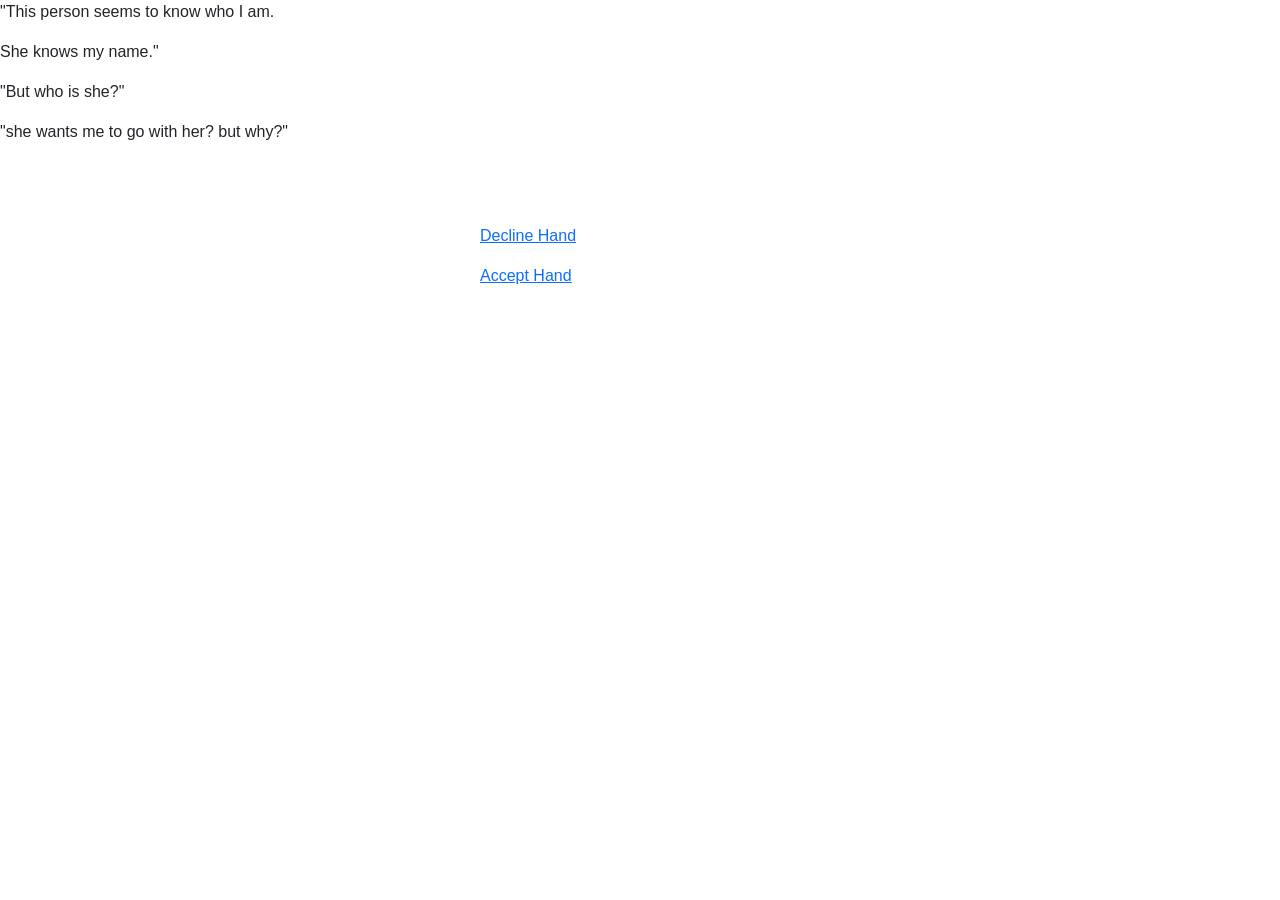
==== page6-lost.html @ 960787a9 "Add page6-lost.html with initial content" ====
<!doctype html>
<html lang="en">
<head>
	<meta charset="utf-8">
	<title>Old Friend</title>
	<link rel="preconnect" href="https://fonts.googleapis.com">
	<link rel="preconnect" href="https://fonts.gstatic.com" crossorigin>
	<link href="https://fonts.googleapis.com/css2?family=Protest+Revolution&family=Special+Elite&family=Yuyu&display=swap" rel="stylesheet">
	<link href="https://cdn.jsdelivr.net/npm/bootstrap@5.3.8/dist/css/bootstrap.min.css" rel="stylesheet">
	<link rel="stylesheet" href="./assets/css/styles.css">
</head>

<body class="pg6">
    <p>"This person seems to know who I am.</p>
	<p>She knows my name."</p>
    <p>"But who is she?"</p>
    <p>"she wants me to go with her? but why?"</p>
	<p style="margin-left: 30rem; margin-top: 5rem;"><a href="page.html">Decline Hand</a></p>
	<p style="margin-left: 30rem;"><a href="page.html">Accept Hand</a></p>


    <script src="./assets/js/main.js"></script>
</body>
</html>
---- assets/css/styles.css ----
/* styles.css */

* {
	font-family: Arial;
}
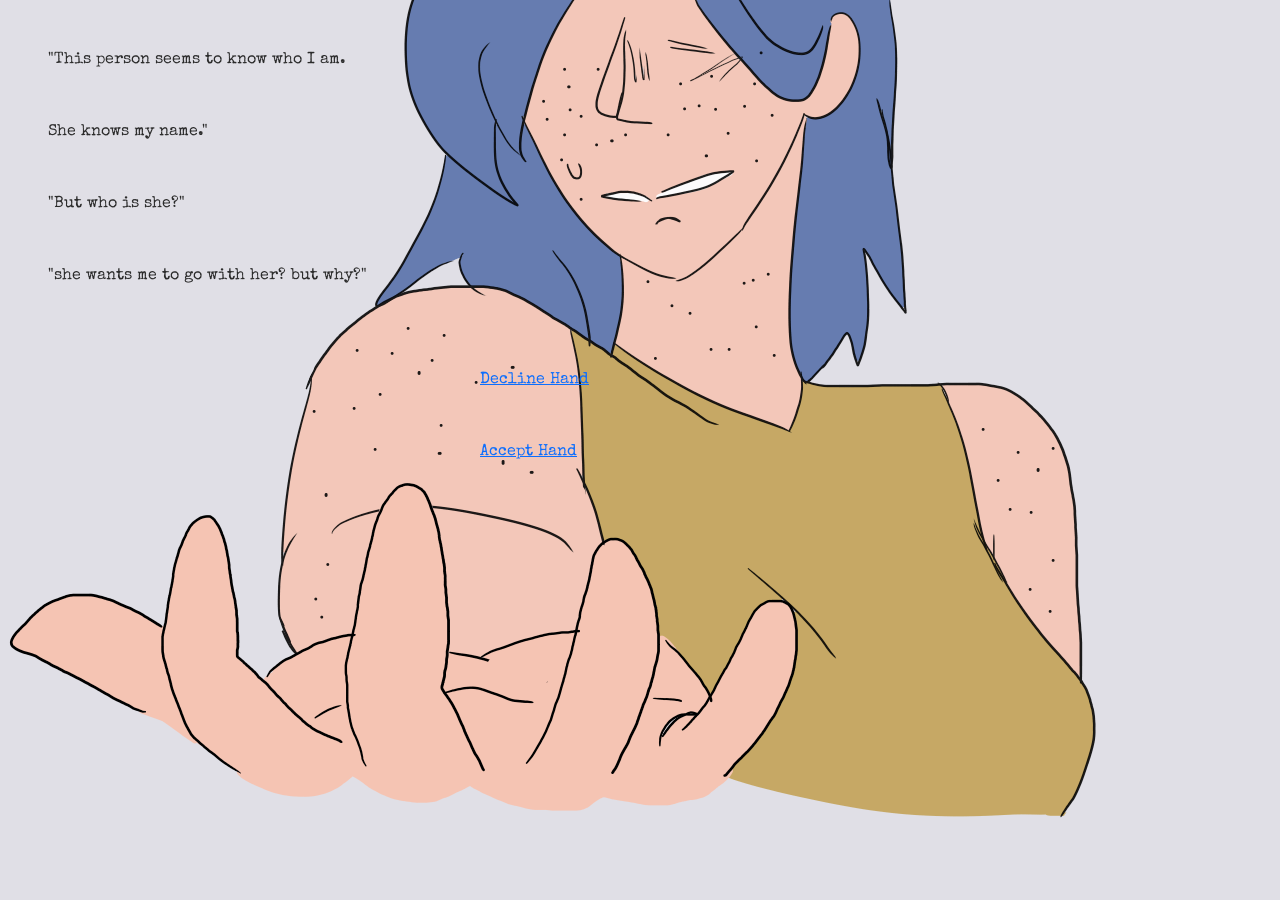
==== commit c39d1b39: "Update links to final.html in page6-lost.html" ====
--- a/page6-lost.html
+++ b/page6-lost.html
@@ -15,8 +15,8 @@
 	<p>She knows my name."</p>
     <p>"But who is she?"</p>
     <p>"she wants me to go with her? but why?"</p>
-	<p style="margin-left: 30rem; margin-top: 5rem;"><a href="page.html">Decline Hand</a></p>
-	<p style="margin-left: 30rem;"><a href="page.html">Accept Hand</a></p>
+	<p style="margin-left: 30rem; margin-top: 5rem;"><a href="final.html">Decline Hand</a></p>
+	<p style="margin-left: 30rem;"><a href="final.html">Accept Hand</a></p>
 
 
     <script src="./assets/js/main.js"></script>
--- a/assets/css/styles.css
+++ b/assets/css/styles.css
@@ -1,5 +1,167 @@
 /* styles.css */
 
-* {
-	font-family: Arial;
-}+body {
+	background-color: rgb(43, 43, 43);
+	font-family: "Special Elite", system-ui;
+	color: whitesmoke;
+	overflow-x: hidden;
+}
+p {
+	margin: 3rem;
+}
+
+h1 {
+	font-family: "Protest Revolution", sans-serif;
+	font-size: 5rem;
+	color: whitesmoke;
+	margin-top: 50px;
+	margin-left: 50px;
+	margin-bottom: -20px;
+	margin-right: 50px;
+}
+
+h2 {
+	margin-left: 300px;
+	margin-top: 20px;
+}
+
+section {
+	max-height: 50px;
+	margin: 0px;
+}
+
+div {
+	padding: 15px;
+	margin: 10px;
+	align-content: baseline;
+}
+
+.col-7 {
+	background-color: rgb(10, 10, 10);
+	margin-left: -30px;
+}
+
+.col-3 {
+	text-align: center;
+	color:rgb(43, 43, 43);
+	size: 5rem;
+	background-color: rgb(150, 148, 145);
+}
+
+h3 {
+	text-decoration-line: underline;
+}
+
+.header {
+  padding: 0;
+  margin: 0;
+  background-image: url(../img/Final1-banner.png);
+  background-size: auto;
+}
+
+.nav button {
+	margin-right: 5px;
+}
+
+
+
+.p2 {
+	color:rgb(120, 8, 8);
+
+	background-color: rgb(224, 223, 230);
+	background-image: url("../img/Final1-p2.png");
+	background-position-x: center;
+	background-position-y: left;
+	background-repeat: no-repeat;
+}
+
+.p2 a {
+	text-decoration: none;
+	color:black;
+}
+
+.page3 {
+	color:rgb(43, 43, 43);
+	text-align: center;
+	background-color: rgb(224, 223, 230);
+	background-image: url("../img/Final1-p3.png");
+	background-position-x: center;
+	background-position-y: left;
+	background-repeat: no-repeat;
+}
+
+.page3l {
+	color:rgb(43, 43, 43);
+	background-color: rgb(224, 223, 230);
+	background-image: url("../img/Final1-p3.5L.png");
+	background-position-x: center;
+	background-position-y: left;
+	background-repeat: no-repeat;
+}
+
+.page3l a {
+	text-decoration: none;
+	color:rgb(118, 106, 106);
+}
+
+.page3a {
+	color:rgb(43, 43, 43);
+	background-color: rgb(224, 223, 230);
+	background-image: url("../img/Final1-p3.5a.png");
+	background-position-x: center;
+	background-position-y: left;
+	background-repeat: no-repeat;
+}
+
+.page3a a {
+	text-decoration: none;
+	color:rgb(214, 193, 173);
+}
+
+.page4 {
+	color:rgb(43, 43, 43);
+	margin-left: 7rem;
+	background-color: rgb(224, 223, 230);
+	background-image: url("../img/Final1-p4.png");
+	background-position-x: center;
+	background-position-y: left;
+	background-repeat: no-repeat;
+}
+
+.page4 a {
+	text-decoration: none;
+	color:rgba(214, 193, 173, 0.473);
+}
+
+.page5 {
+	color:rgb(43, 43, 43);
+	margin-left: 7rem;
+	background-color: rgb(224, 223, 230);
+	background-image: url("../img/Final1-p5.png");
+	background-position-x: center;
+	background-position-y: left;
+	background-repeat: no-repeat;
+}
+
+.page5 a {
+	text-decoration: none;
+	color:rgba(214, 193, 173, 0.473);
+}
+
+.pg6 {
+	color:rgb(43, 43, 43);
+	background-color: rgb(224, 223, 230);
+	background-image: url("../img/Final1-p6,7.png");
+	background-position-x: center;
+	background-position-y: left;
+	background-repeat: no-repeat;
+}
+
+.pg7 {
+	color:rgb(43, 43, 43);
+	background-color: rgb(224, 223, 230);
+	background-image: url("../img/Final1-p6,7.png");
+	background-position-x: center;
+	background-position-y: left;
+	background-repeat: no-repeat;
+}
